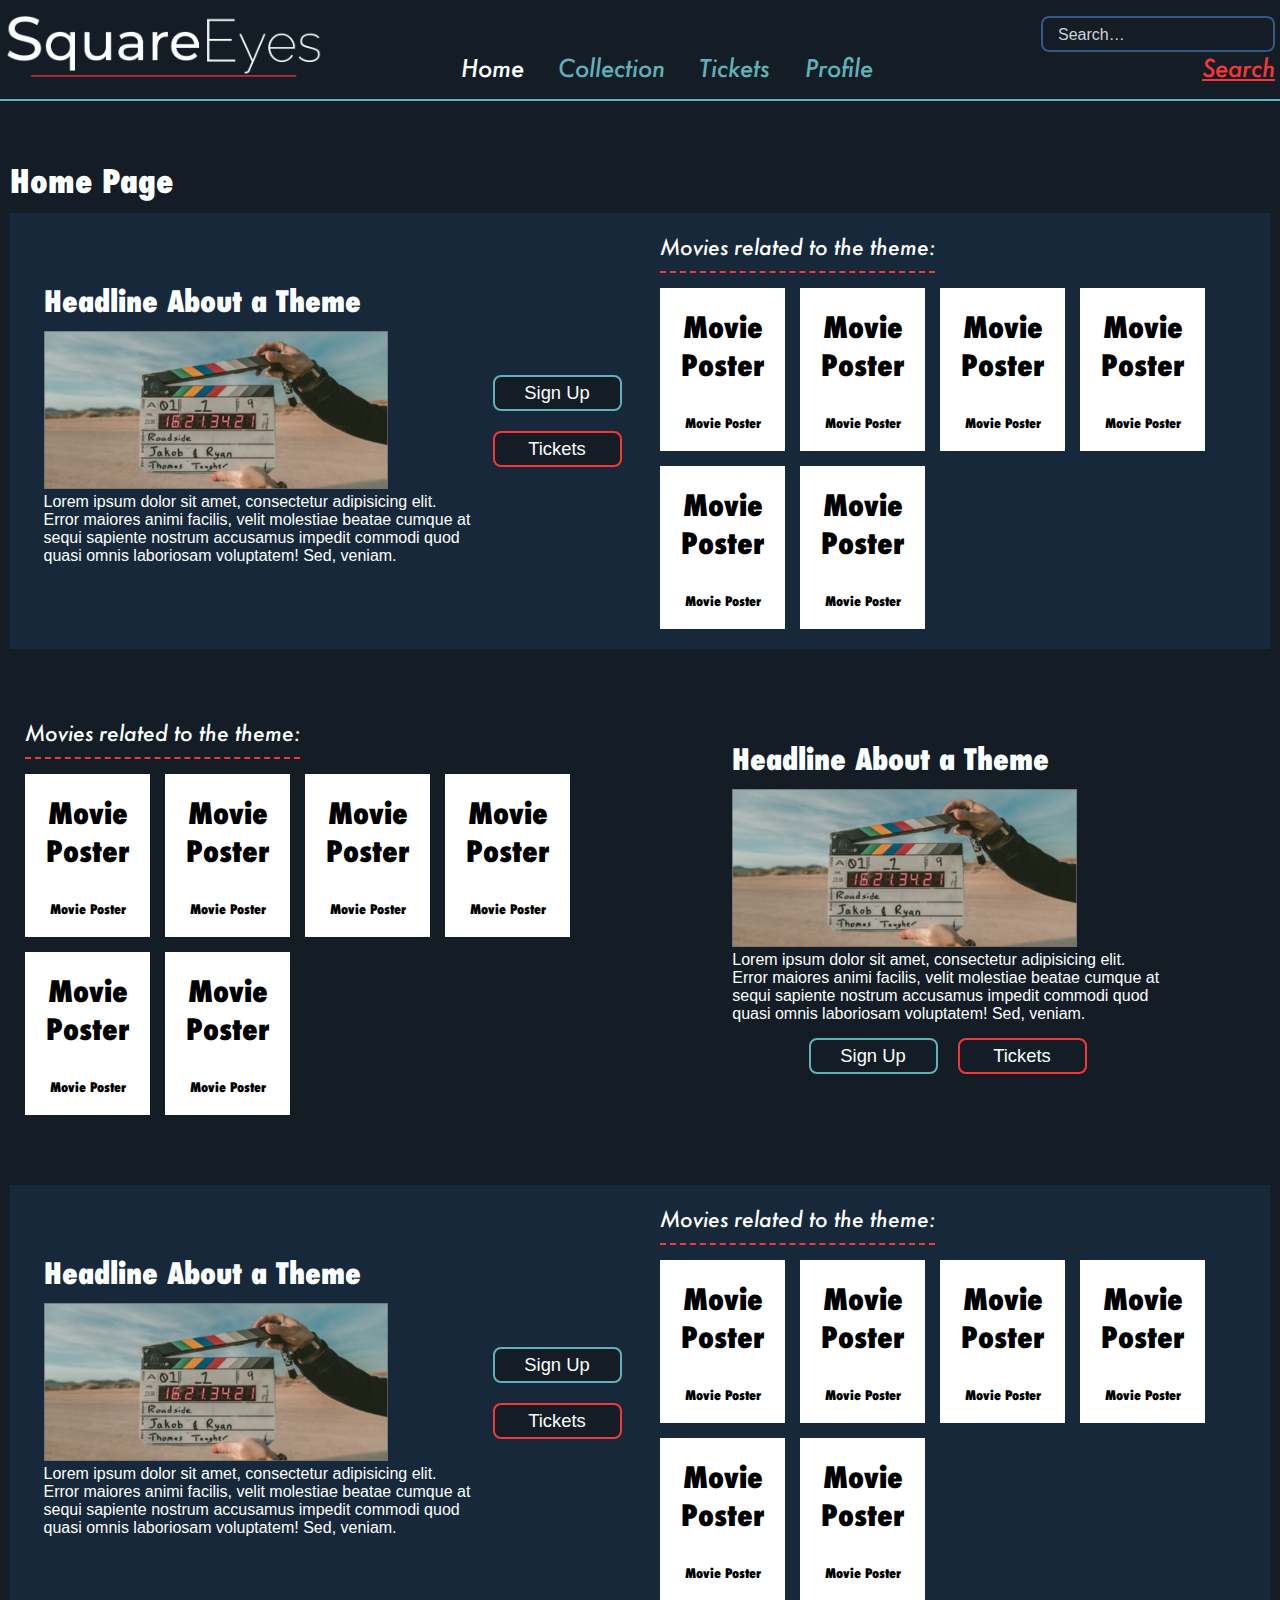
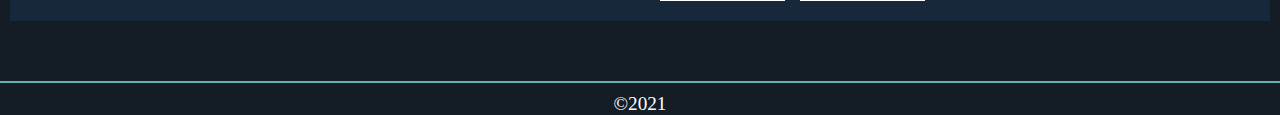
==== index.html @ 47313082 "fixed film page poster scale" ====
<!DOCTYPE html>
<html lang="en">
    <head>
        <meta charset="UTF-8">
        <meta http-equiv="X-UA-Compatible" content="IE=edge">
        <meta name="description" content="Some different text than the front page description" />
        <meta name="keywords" content="Independent film, Streaming, Pay-Per-View, DIY, cinephiles, film enthusiast, " />
        <meta name="author" content="Pål N. Bakken" />
        <meta name="viewport" content="width=device-width, initial-scale=1.0">
        <link rel="stylesheet" href="./styles/new-styles.css" type="text/css" />
        <title>Square Eyes | Main Page</title>

        <script src="./js/script.js" defer></script>

        <!-- Hotjar Tracking Code for https://brave-einstein-119948.netlify.app/index.html -->
        <script>
            (function(h,o,t,j,a,r){
                h.hj=h.hj||function(){(h.hj.q=h.hj.q||[]).push(arguments)};
                h._hjSettings={hjid:2608857,hjsv:6};
                a=o.getElementsByTagName('head')[0];
                r=o.createElement('script');r.async=1;
                r.src=t+h._hjSettings.hjid+j+h._hjSettings.hjsv;
                a.appendChild(r);
            })(window,document,'https://static.hotjar.com/c/hotjar-','.js?sv=');
        </script>
    </head>
<body>
   <header>
        <nav class="nav-main">
            <span id="logo-nav"><a href="./index.html"><img src="./images/logo-nav.png" alt="Square Eyes smaller logo" /></a></span>
            <ul>
                <li><a href="./index.html" class="active">Home</a></li>
                <li><a href="./collection.html">Collection</a></li>
                <li><a href="./purchase.html">Tickets</a></li>
                <li><a href="./account.html">Profile</a></li>
            </ul>
            <div class="search-div">
                <input type="text" name="search" class="cta search input" id="search-field" placeholder="Search…" />
                <a href="./collection.html" id="search-button">Search</a>
            </div>
        </nav>
   </header>
   
   <main id="mainpage-main">
       <h1>Home Page</h1>
       <div class="mainpage-content">
            <section class="featured-content-section">
                <div class="feature-presentation">
                        <div class="present-text">
                            <h2>Headline About a Theme</h2>
                            <img src="./images/content-image.jpg" alt="Hand holding clapperboard" class="content-section-image" />
                            <p>Lorem ipsum dolor sit amet, consectetur adipisicing elit. Error maiores animi facilis, velit molestiae beatae cumque at sequi sapiente nostrum accusamus impedit commodi quod quasi omnis laboriosam voluptatem! Sed, veniam.</p>
                        </div>
                        <div class="calls">
                            <a href="./register.html" class="cta">Sign Up</a>
                            <a href="./purchase.html" class="cta purchase">Tickets</a>
                        </div>
                </div>
                
                <div class="poster-scroller">
                        <span class="scroller-title">Movies related to the theme:</span>
                        <section>
                            <a href="./film-page.html" class="movie-poster">Movie Poster</a>
                            <a href="./film-page.html" class="movie-poster">Movie Poster</a>
                            <a href="./film-page.html" class="movie-poster">Movie Poster</a>
                            <a href="./film-page.html" class="movie-poster">Movie Poster</a>
                            <a href="./film-page.html" class="movie-poster">Movie Poster</a>
                            <a href="./film-page.html" class="movie-poster">Movie Poster</a>
                        </section>
                    </div>
            </section>
            <section class="featured-content-section">
                <div class="feature-presentation">
                    <div class="present-text">
                        <h2>Headline About a Theme</h2>
                        <img src="./images/content-image.jpg" alt="Hand holding clapperboard. Desert locale" class="content-section-image" />
                        <p>Lorem ipsum dolor sit amet, consectetur adipisicing elit. Error maiores animi facilis, velit molestiae beatae cumque at sequi sapiente nostrum accusamus impedit commodi quod quasi omnis laboriosam voluptatem! Sed, veniam.</p>
                    </div>
                    <div class="calls">
                    <a href="./register.html" class="cta">Sign Up</a>
                    <a href="./purchase.html" class="cta purchase">Tickets</a>
                    </div>
                </div>
                
                <div class="poster-scroller">
                    <span class="scroller-title">Movies related to the theme:</span>
                    <section>
                        <a href="./film-page.html" class="movie-poster">Movie Poster</a>
                        <a href="./film-page.html" class="movie-poster">Movie Poster</a>
                        <a href="./film-page.html" class="movie-poster">Movie Poster</a>
                        <a href="./film-page.html" class="movie-poster">Movie Poster</a>
                        <a href="./film-page.html" class="movie-poster">Movie Poster</a>
                        <a href="./film-page.html" class="movie-poster">Movie Poster</a>
                    </section>
                </div>
            </section>
            <section class="featured-content-section">
                <div class="feature-presentation">
                    <div class="present-text">
                        <h2>Headline About a Theme</h2>
                        <img src="./images/content-image.jpg" alt="Hand holding clapperboard. Desert locale" class="content-section-image">
                        <p>Lorem ipsum dolor sit amet, consectetur adipisicing elit. Error maiores animi facilis, velit molestiae beatae cumque at sequi sapiente nostrum accusamus impedit commodi quod quasi omnis laboriosam voluptatem! Sed, veniam.</p>
                    </div>
                    <div class="calls">
                    <a href="./register.html" class="cta">Sign Up</a>
                    <a href="./purchase.html" class="cta purchase">Tickets</a>
                    </div>
                </div>
                
                <div class="poster-scroller">
                    <span class="scroller-title">Movies related to the theme:</span>
                    <section>
                        <a href="./film-page.html" class="movie-poster">Movie Poster</a>
                        <a href="./film-page.html" class="movie-poster">Movie Poster</a>
                        <a href="./film-page.html" class="movie-poster">Movie Poster</a>
                        <a href="./film-page.html" class="movie-poster">Movie Poster</a>
                        <a href="./film-page.html" class="movie-poster">Movie Poster</a>
                        <a href="./film-page.html" class="movie-poster">Movie Poster</a>
                    </section>
                </div>
            </section>
</div>

   </main>
   <footer>
       <span>&copy2021</span>
   </footer>
</body>
</html>
---- styles/new-styles.css ----
@import url("./styles.css");

.search-div {
    display:flex;
    flex-flow: column;
    align-items: flex-end;
}

.collection-page-links {
    display: flex;
    grid-gap: 5px;

}

.collection-page-links>a {
    text-decoration: none;
    color: var(--color-font-main);
}
.collection-page-links>a:hover {
    text-decoration: underline;
    color: var(--color-links);
}
a.active-collection-page {
    color: var(--color-links);
}

.result-table {
    display: flex;
    flex-flow: row wrap;
    grid-gap: 30px;
    align-items: baseline;
    justify-self: center;
    justify-content: space-evenly;
    max-width: 100%;
  }

.collection-item {
    max-width: 80%;
}

.collection-item>a>div {
    max-width: 100%;
}

img.collection-poster {
    max-width: 100%;
    overflow: hidden;
}

@media (min-width: 728px) {
    .collection-item {
        max-width: 30%;
    }
}

@media (min-width: 1440px) {
    .collection-item {
        max-width: 20%;
    }
}

.disabled {
    text-decoration: line-through;
    visibility:hidden;
}

#film-poster {
    max-width: 80%;
}
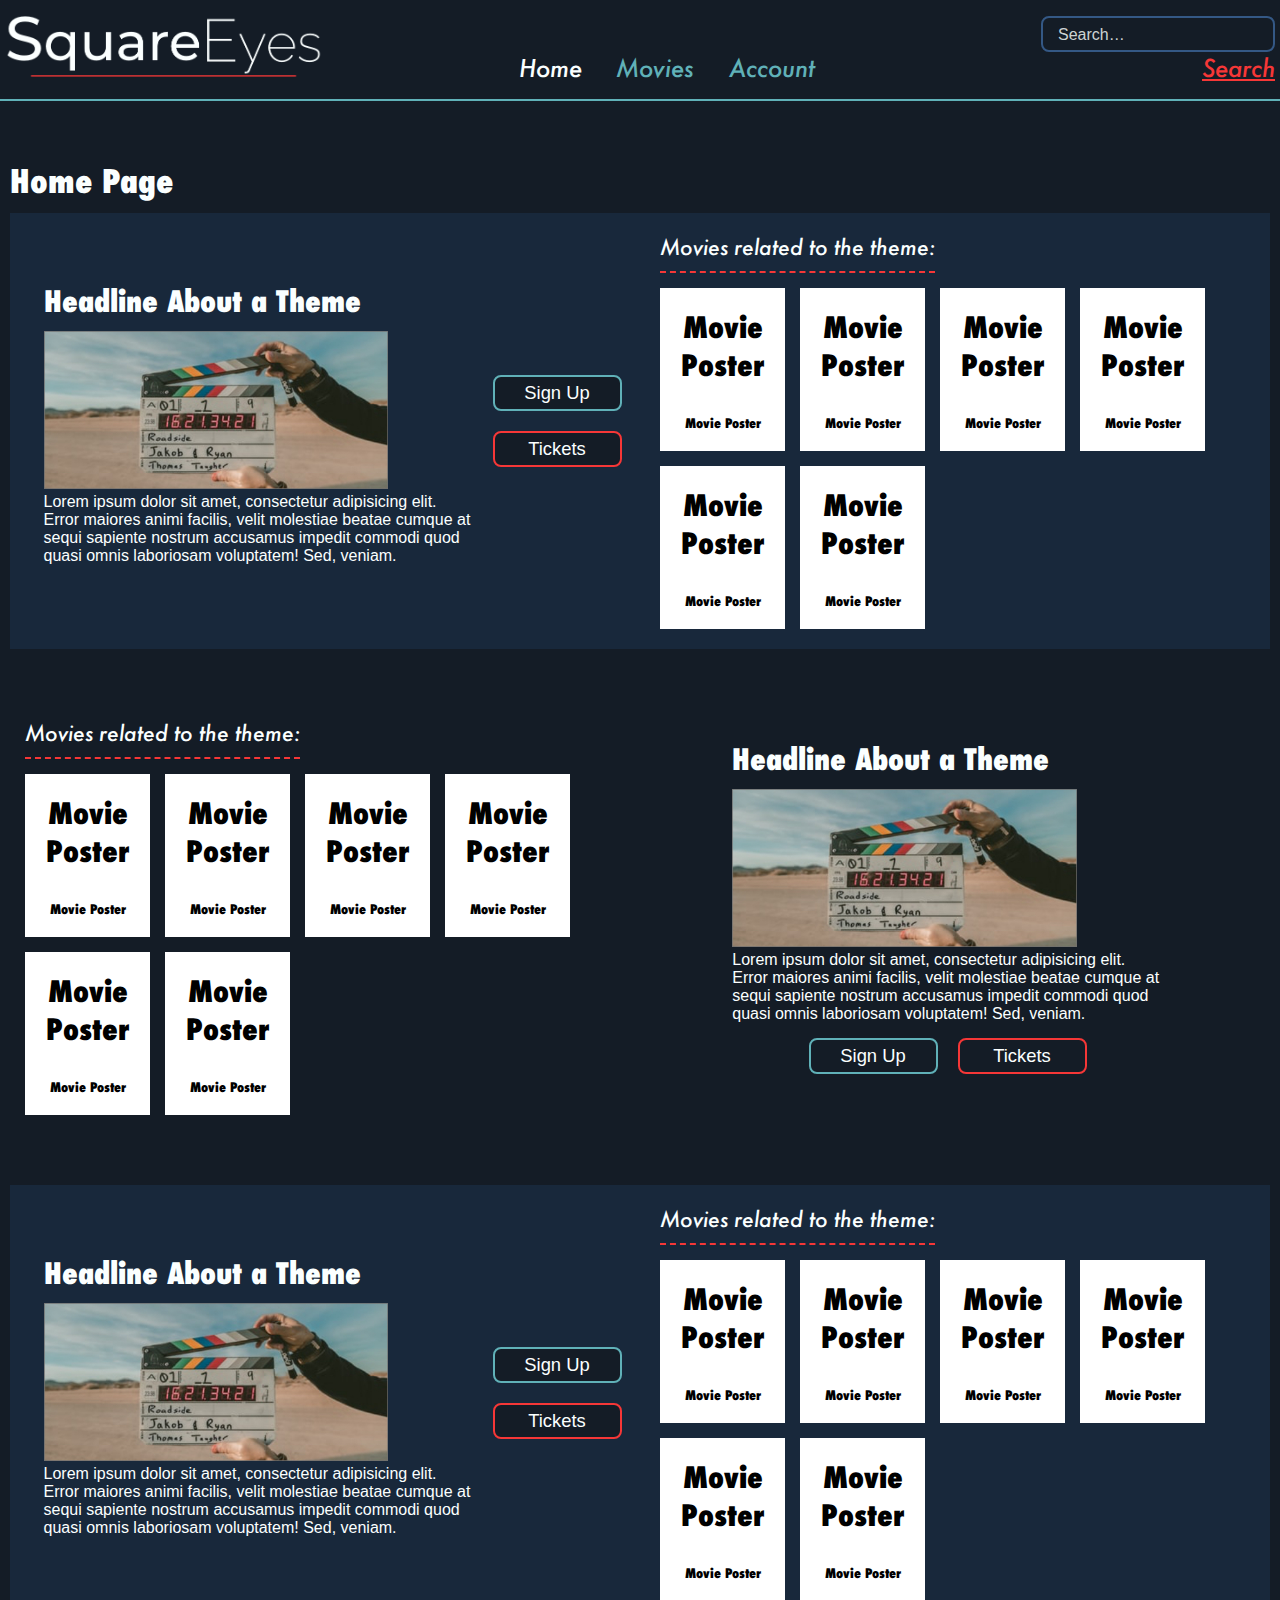
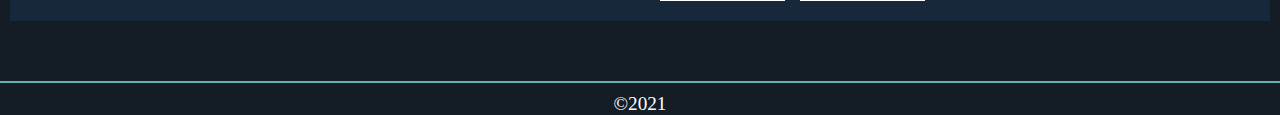
==== commit f4036952: "changes to nav bar. removed link to ticket page. added item rating to collection page" ====
--- a/index.html
+++ b/index.html
@@ -30,9 +30,9 @@
             <span id="logo-nav"><a href="./index.html"><img src="./images/logo-nav.png" alt="Square Eyes smaller logo" /></a></span>
             <ul>
                 <li><a href="./index.html" class="active">Home</a></li>
-                <li><a href="./collection.html">Collection</a></li>
-                <li><a href="./purchase.html">Tickets</a></li>
-                <li><a href="./account.html">Profile</a></li>
+                <li><a href="./collection.html">Movies</a></li>
+                <!--<li><a href="./purchase.html">Tickets</a></li>-->
+                <li><a href="./account.html">Account</a></li>
             </ul>
             <div class="search-div">
                 <input type="text" name="search" class="cta search input" id="search-field" placeholder="Search…" />
--- a/styles/new-styles.css
+++ b/styles/new-styles.css
@@ -8,13 +8,14 @@
 
 .collection-page-links {
     display: flex;
-    grid-gap: 5px;
-
+    grid-gap: 7px;
 }
 
 .collection-page-links>a {
     text-decoration: none;
     color: var(--color-font-main);
+    font-size: 1.2rem;
+    font-family: futura;
 }
 .collection-page-links>a:hover {
     text-decoration: underline;
@@ -38,13 +39,10 @@
     max-width: 80%;
 }
 
-.collection-item>a>div {
-    max-width: 100%;
-}
-
-img.collection-poster {
-    max-width: 100%;
-    overflow: hidden;
+@media (min-width: 425px) {
+    .collection-item {
+        max-width: 45%;
+    }
 }
 
 @media (min-width: 728px) {
@@ -59,6 +57,20 @@
     }
 }
 
+.collection-item>a>div {
+    max-width: 100%;
+}
+
+img.collection-poster {
+    max-width: 100%;
+    overflow: hidden;
+}
+
+.collection-item-details {
+    display: flex;
+    background: green;
+}
+
 .disabled {
     text-decoration: line-through;
     visibility:hidden;
@@ -66,4 +78,8 @@
 
 #film-poster {
     max-width: 80%;
+}
+
+.purchase-poster>img {
+    max-width: 80%;
 }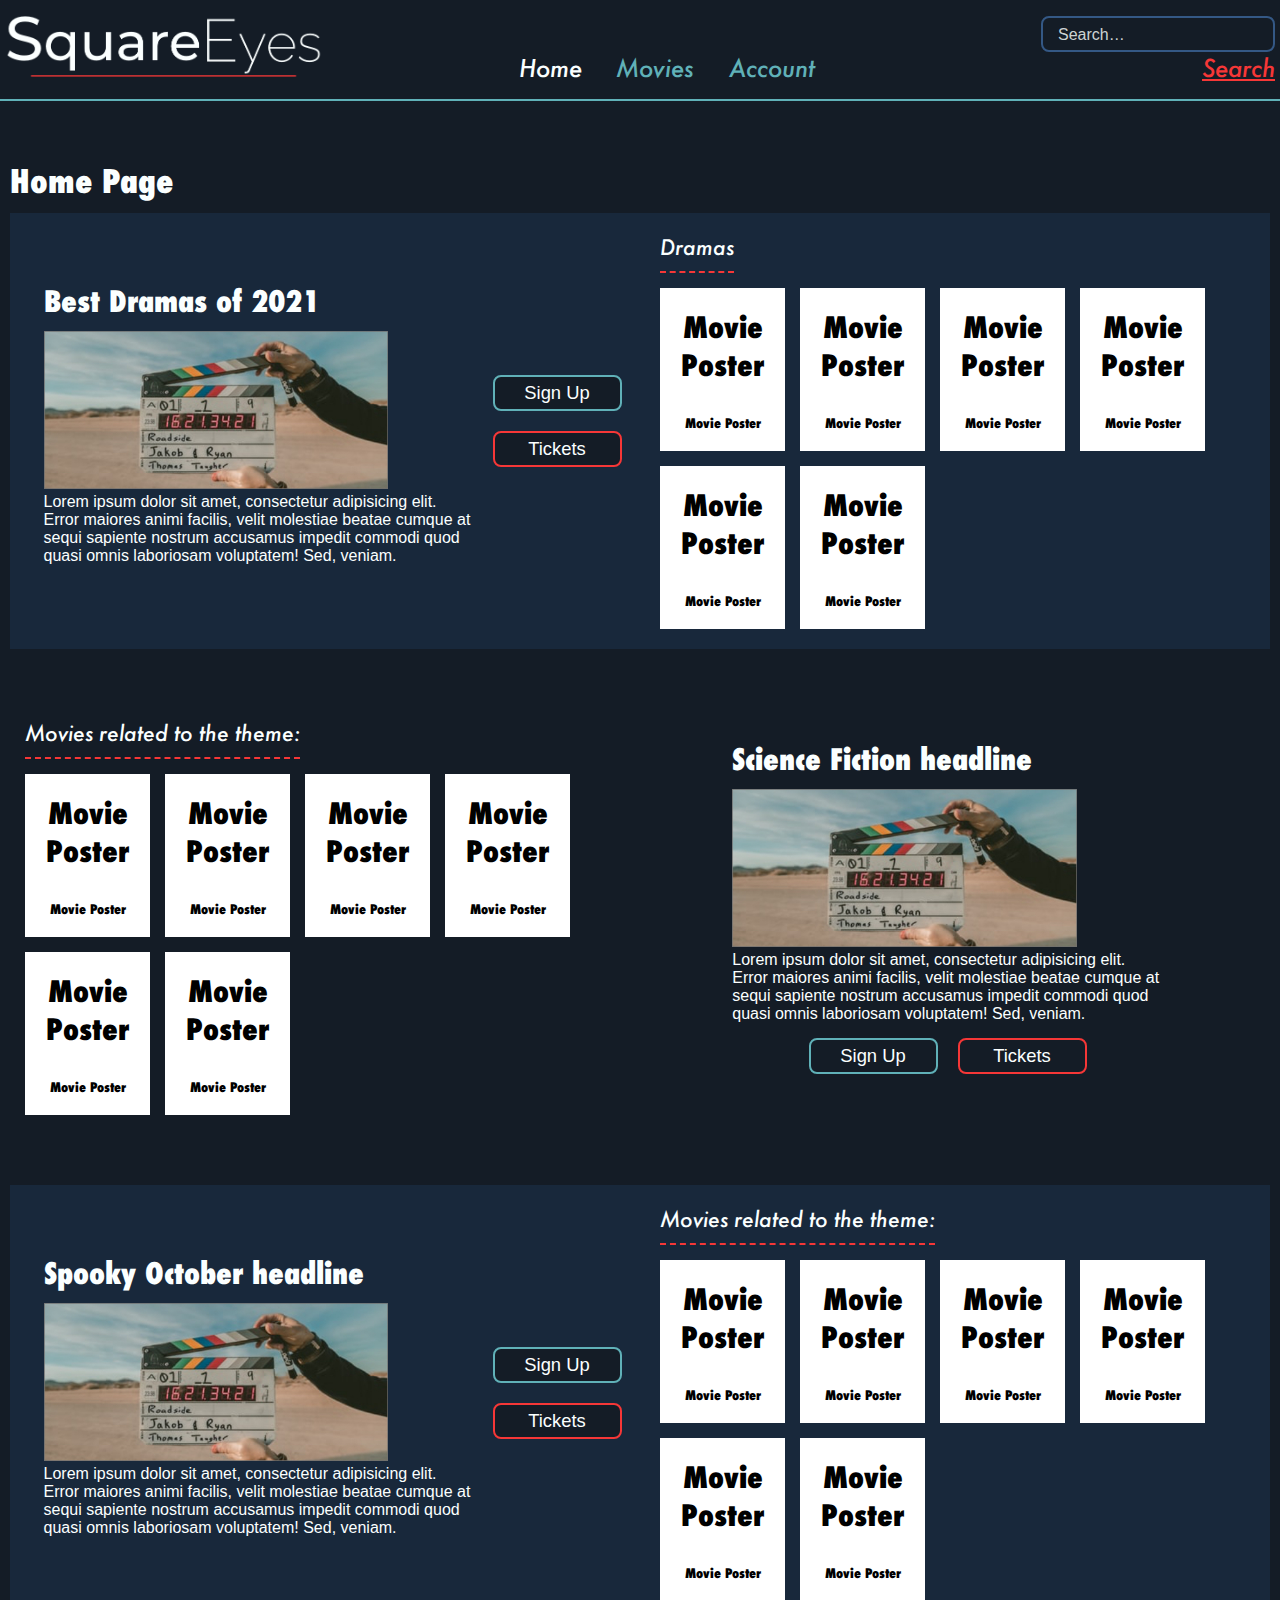
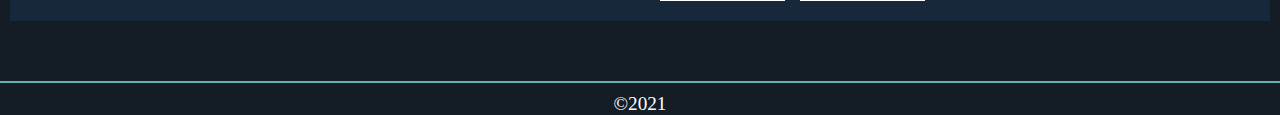
==== commit 76e27683: "added basic display of movies to index.html" ====
--- a/index.html
+++ b/index.html
@@ -11,6 +11,7 @@
         <title>Square Eyes | Main Page</title>
 
         <script src="./js/script.js" defer></script>
+        <script src="./js/fetch-list.js" defer></script>
 
         <!-- Hotjar Tracking Code for https://brave-einstein-119948.netlify.app/index.html -->
         <script>
@@ -23,6 +24,7 @@
                 a.appendChild(r);
             })(window,document,'https://static.hotjar.com/c/hotjar-','.js?sv=');
         </script>
+        <meta http-equiv="Content-Security-Policy" content="upgrade-insecure-requests"> <!-- I need this to work around https problems on the live site-->
     </head>
 <body>
    <header>
@@ -47,7 +49,7 @@
             <section class="featured-content-section">
                 <div class="feature-presentation">
                         <div class="present-text">
-                            <h2>Headline About a Theme</h2>
+                            <h2>Best Dramas of 2021</h2>
                             <img src="./images/content-image.jpg" alt="Hand holding clapperboard" class="content-section-image" />
                             <p>Lorem ipsum dolor sit amet, consectetur adipisicing elit. Error maiores animi facilis, velit molestiae beatae cumque at sequi sapiente nostrum accusamus impedit commodi quod quasi omnis laboriosam voluptatem! Sed, veniam.</p>
                         </div>
@@ -58,8 +60,8 @@
                 </div>
                 
                 <div class="poster-scroller">
-                        <span class="scroller-title">Movies related to the theme:</span>
-                        <section>
+                        <span class="scroller-title">Dramas</span>
+                        <section id="scroller-items-1">
                             <a href="./film-page.html" class="movie-poster">Movie Poster</a>
                             <a href="./film-page.html" class="movie-poster">Movie Poster</a>
                             <a href="./film-page.html" class="movie-poster">Movie Poster</a>
@@ -72,7 +74,7 @@
             <section class="featured-content-section">
                 <div class="feature-presentation">
                     <div class="present-text">
-                        <h2>Headline About a Theme</h2>
+                        <h2>Science Fiction headline</h2>
                         <img src="./images/content-image.jpg" alt="Hand holding clapperboard. Desert locale" class="content-section-image" />
                         <p>Lorem ipsum dolor sit amet, consectetur adipisicing elit. Error maiores animi facilis, velit molestiae beatae cumque at sequi sapiente nostrum accusamus impedit commodi quod quasi omnis laboriosam voluptatem! Sed, veniam.</p>
                     </div>
@@ -84,7 +86,7 @@
                 
                 <div class="poster-scroller">
                     <span class="scroller-title">Movies related to the theme:</span>
-                    <section>
+                    <section id="scroller-items-2">
                         <a href="./film-page.html" class="movie-poster">Movie Poster</a>
                         <a href="./film-page.html" class="movie-poster">Movie Poster</a>
                         <a href="./film-page.html" class="movie-poster">Movie Poster</a>
@@ -97,7 +99,7 @@
             <section class="featured-content-section">
                 <div class="feature-presentation">
                     <div class="present-text">
-                        <h2>Headline About a Theme</h2>
+                        <h2>Spooky October headline</h2>
                         <img src="./images/content-image.jpg" alt="Hand holding clapperboard. Desert locale" class="content-section-image">
                         <p>Lorem ipsum dolor sit amet, consectetur adipisicing elit. Error maiores animi facilis, velit molestiae beatae cumque at sequi sapiente nostrum accusamus impedit commodi quod quasi omnis laboriosam voluptatem! Sed, veniam.</p>
                     </div>
@@ -109,7 +111,7 @@
                 
                 <div class="poster-scroller">
                     <span class="scroller-title">Movies related to the theme:</span>
-                    <section>
+                    <section id="scroller-items-3">
                         <a href="./film-page.html" class="movie-poster">Movie Poster</a>
                         <a href="./film-page.html" class="movie-poster">Movie Poster</a>
                         <a href="./film-page.html" class="movie-poster">Movie Poster</a>
--- a/styles/new-styles.css
+++ b/styles/new-styles.css
@@ -82,4 +82,12 @@
 
 .purchase-poster>img {
     max-width: 80%;
+}
+
+.index-list-item {
+    max-width: 25%;
+}
+
+.index-list-item img {
+    max-width: 100%;
 }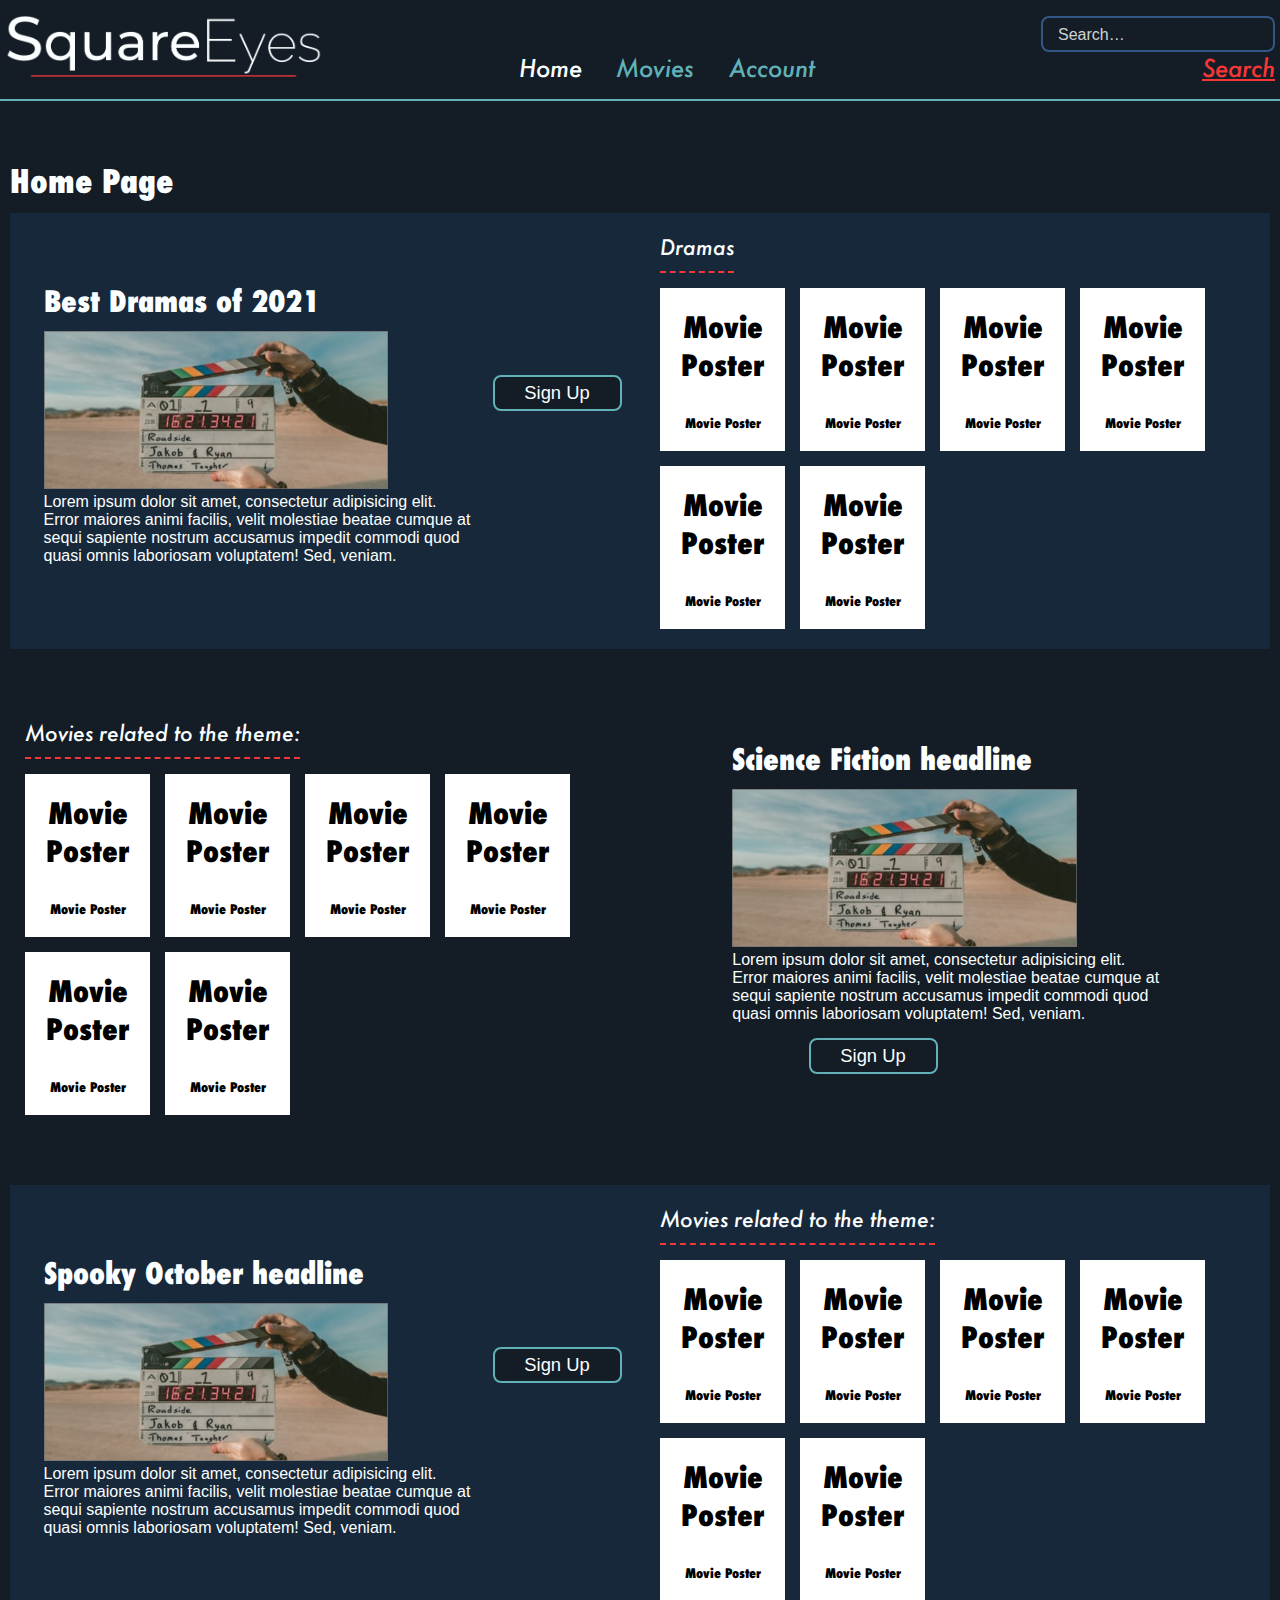
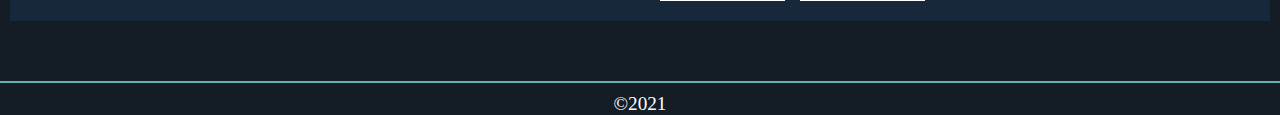
==== commit f5081a31: "hidden ticket links from main page, purchase page can now only be accessed from film page, with quer" ====
--- a/index.html
+++ b/index.html
@@ -55,7 +55,7 @@
                         </div>
                         <div class="calls">
                             <a href="./register.html" class="cta">Sign Up</a>
-                            <a href="./purchase.html" class="cta purchase">Tickets</a>
+                            <a href="./purchase.html" class="cta purchase disabled">Tickets</a>
                         </div>
                 </div>
                 
@@ -80,7 +80,7 @@
                     </div>
                     <div class="calls">
                     <a href="./register.html" class="cta">Sign Up</a>
-                    <a href="./purchase.html" class="cta purchase">Tickets</a>
+                    <a href="./purchase.html" class="cta purchase disabled">Tickets</a>
                     </div>
                 </div>
                 
@@ -105,7 +105,7 @@
                     </div>
                     <div class="calls">
                     <a href="./register.html" class="cta">Sign Up</a>
-                    <a href="./purchase.html" class="cta purchase">Tickets</a>
+                    <a href="./purchase.html" class="cta purchase disabled">Tickets</a>
                     </div>
                 </div>
                 
--- a/styles/new-styles.css
+++ b/styles/new-styles.css
@@ -88,6 +88,16 @@
     max-width: 25%;
 }
 
+@media (min-width: 1024px) {
+    .index-list-item {
+        max-width: 30%;
+    }
+}
+
 .index-list-item img {
     max-width: 100%;
-}+}
+
+.invalid {
+    border-color: var(--color-links);
+  }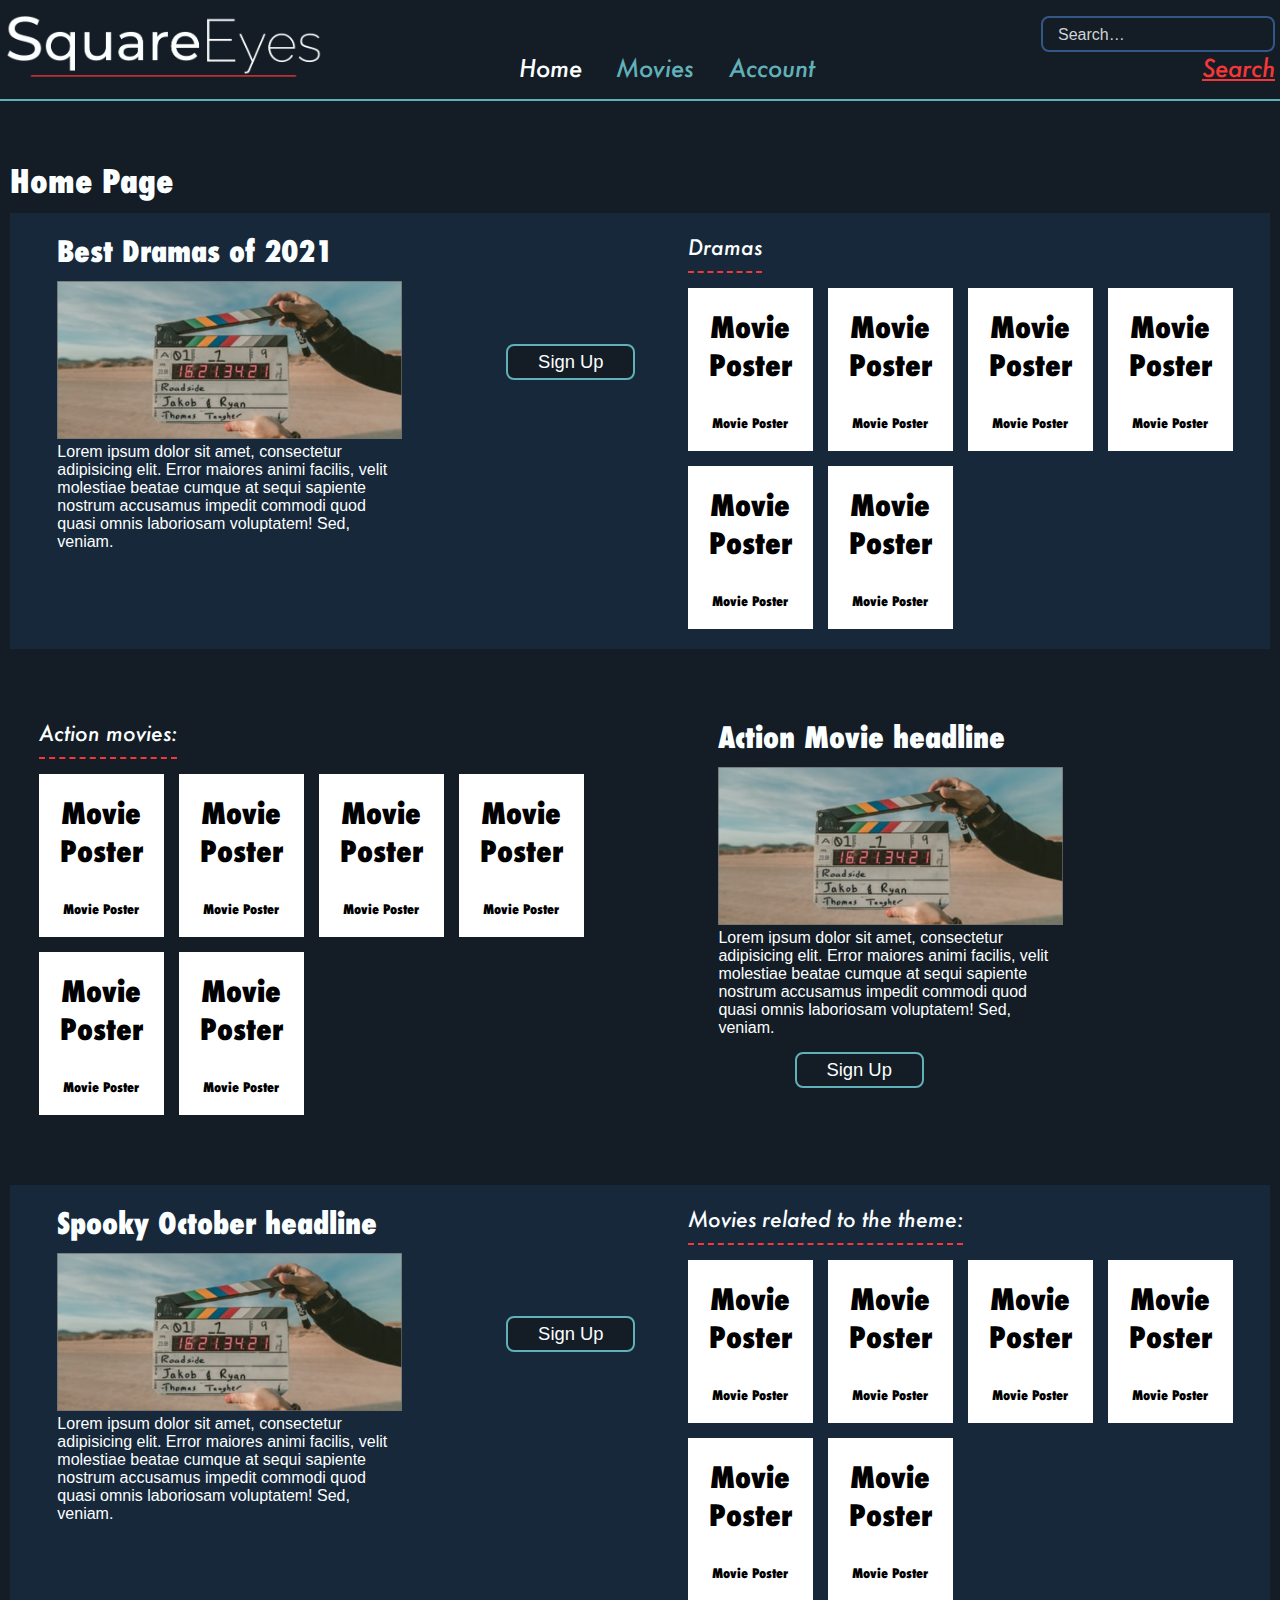
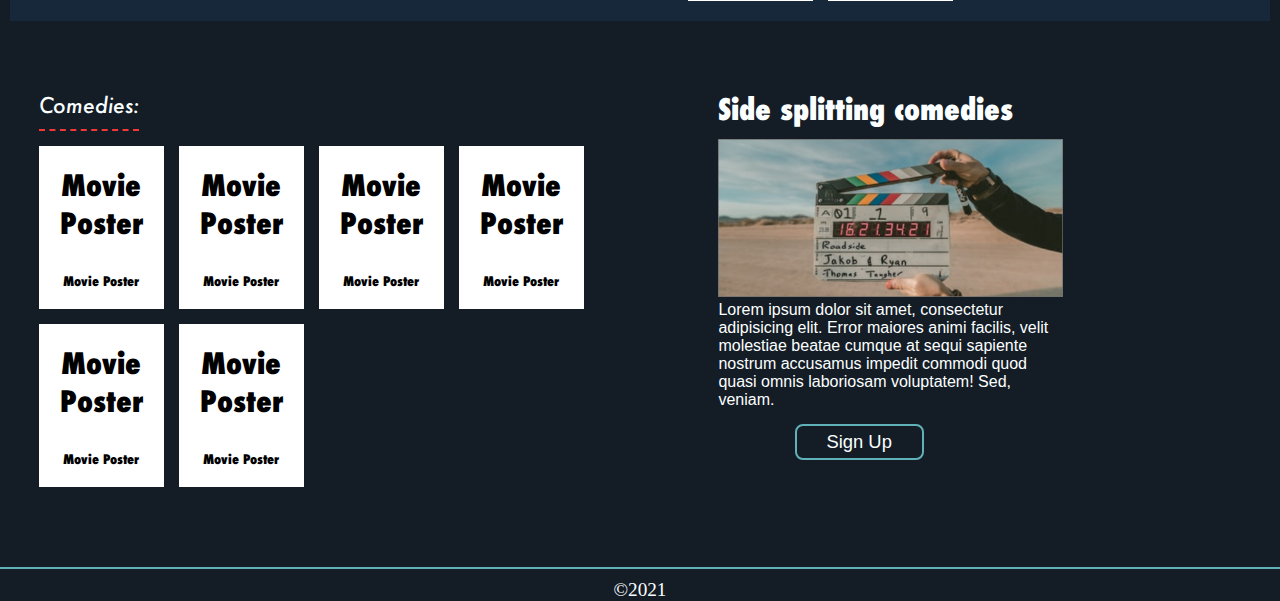
==== commit c17551cc: "replaced item rating with item price on collection page" ====
--- a/index.html
+++ b/index.html
@@ -74,7 +74,7 @@
             <section class="featured-content-section">
                 <div class="feature-presentation">
                     <div class="present-text">
-                        <h2>Science Fiction headline</h2>
+                        <h2>Action Movie headline</h2>
                         <img src="./images/content-image.jpg" alt="Hand holding clapperboard. Desert locale" class="content-section-image" />
                         <p>Lorem ipsum dolor sit amet, consectetur adipisicing elit. Error maiores animi facilis, velit molestiae beatae cumque at sequi sapiente nostrum accusamus impedit commodi quod quasi omnis laboriosam voluptatem! Sed, veniam.</p>
                     </div>
@@ -85,7 +85,7 @@
                 </div>
                 
                 <div class="poster-scroller">
-                    <span class="scroller-title">Movies related to the theme:</span>
+                    <span class="scroller-title">Action movies:</span>
                     <section id="scroller-items-2">
                         <a href="./film-page.html" class="movie-poster">Movie Poster</a>
                         <a href="./film-page.html" class="movie-poster">Movie Poster</a>
@@ -121,6 +121,31 @@
                     </section>
                 </div>
             </section>
+            <section class="featured-content-section">
+                <div class="feature-presentation">
+                    <div class="present-text">
+                        <h2>Side splitting comedies</h2>
+                        <img src="./images/content-image.jpg" alt="Hand holding clapperboard. Desert locale" class="content-section-image">
+                        <p>Lorem ipsum dolor sit amet, consectetur adipisicing elit. Error maiores animi facilis, velit molestiae beatae cumque at sequi sapiente nostrum accusamus impedit commodi quod quasi omnis laboriosam voluptatem! Sed, veniam.</p>
+                    </div>
+                    <div class="calls">
+                    <a href="./register.html" class="cta">Sign Up</a>
+                    <a href="./purchase.html" class="cta purchase disabled">Tickets</a>
+                    </div>
+                </div>
+                
+                <div class="poster-scroller">
+                    <span class="scroller-title">Comedies:</span>
+                    <section id="scroller-items-4">
+                        <a href="./film-page.html" class="movie-poster">Movie Poster</a>
+                        <a href="./film-page.html" class="movie-poster">Movie Poster</a>
+                        <a href="./film-page.html" class="movie-poster">Movie Poster</a>
+                        <a href="./film-page.html" class="movie-poster">Movie Poster</a>
+                        <a href="./film-page.html" class="movie-poster">Movie Poster</a>
+                        <a href="./film-page.html" class="movie-poster">Movie Poster</a>
+                    </section>
+                </div>
+            </section>
 </div>
 
    </main>
--- a/styles/new-styles.css
+++ b/styles/new-styles.css
@@ -25,18 +25,23 @@
     color: var(--color-links);
 }
 
+
 .result-table {
     display: flex;
     flex-flow: row wrap;
     grid-gap: 30px;
     align-items: baseline;
-    justify-self: center;
-    justify-content: space-evenly;
+    justify-content: flex-start;
     max-width: 100%;
   }
 
 .collection-item {
     max-width: 80%;
+    height: 505px;
+    display: flex;
+    flex-direction: column;
+    grid-gap: 10px;
+    justify-content: space-around;
 }
 
 @media (min-width: 425px) {
@@ -54,6 +59,12 @@
 @media (min-width: 1440px) {
     .collection-item {
         max-width: 20%;
+    }
+}
+
+@media (min-width: 1920px) {
+    .collection-item {
+        max-width: 15%;
     }
 }
 
@@ -85,7 +96,7 @@
 }
 
 .index-list-item {
-    max-width: 25%;
+    max-width: 28%;
 }
 
 @media (min-width: 1024px) {
@@ -93,6 +104,12 @@
         max-width: 30%;
     }
 }
+@media (min-width: 1440px) {
+    .index-list-item {
+        max-width: 25%;
+    }
+}
+
 
 .index-list-item img {
     max-width: 100%;
@@ -100,4 +117,8 @@
 
 .invalid {
     border-color: var(--color-links);
-  }+  }
+
+.index-list-item>p {
+    max-width: 80%;
+}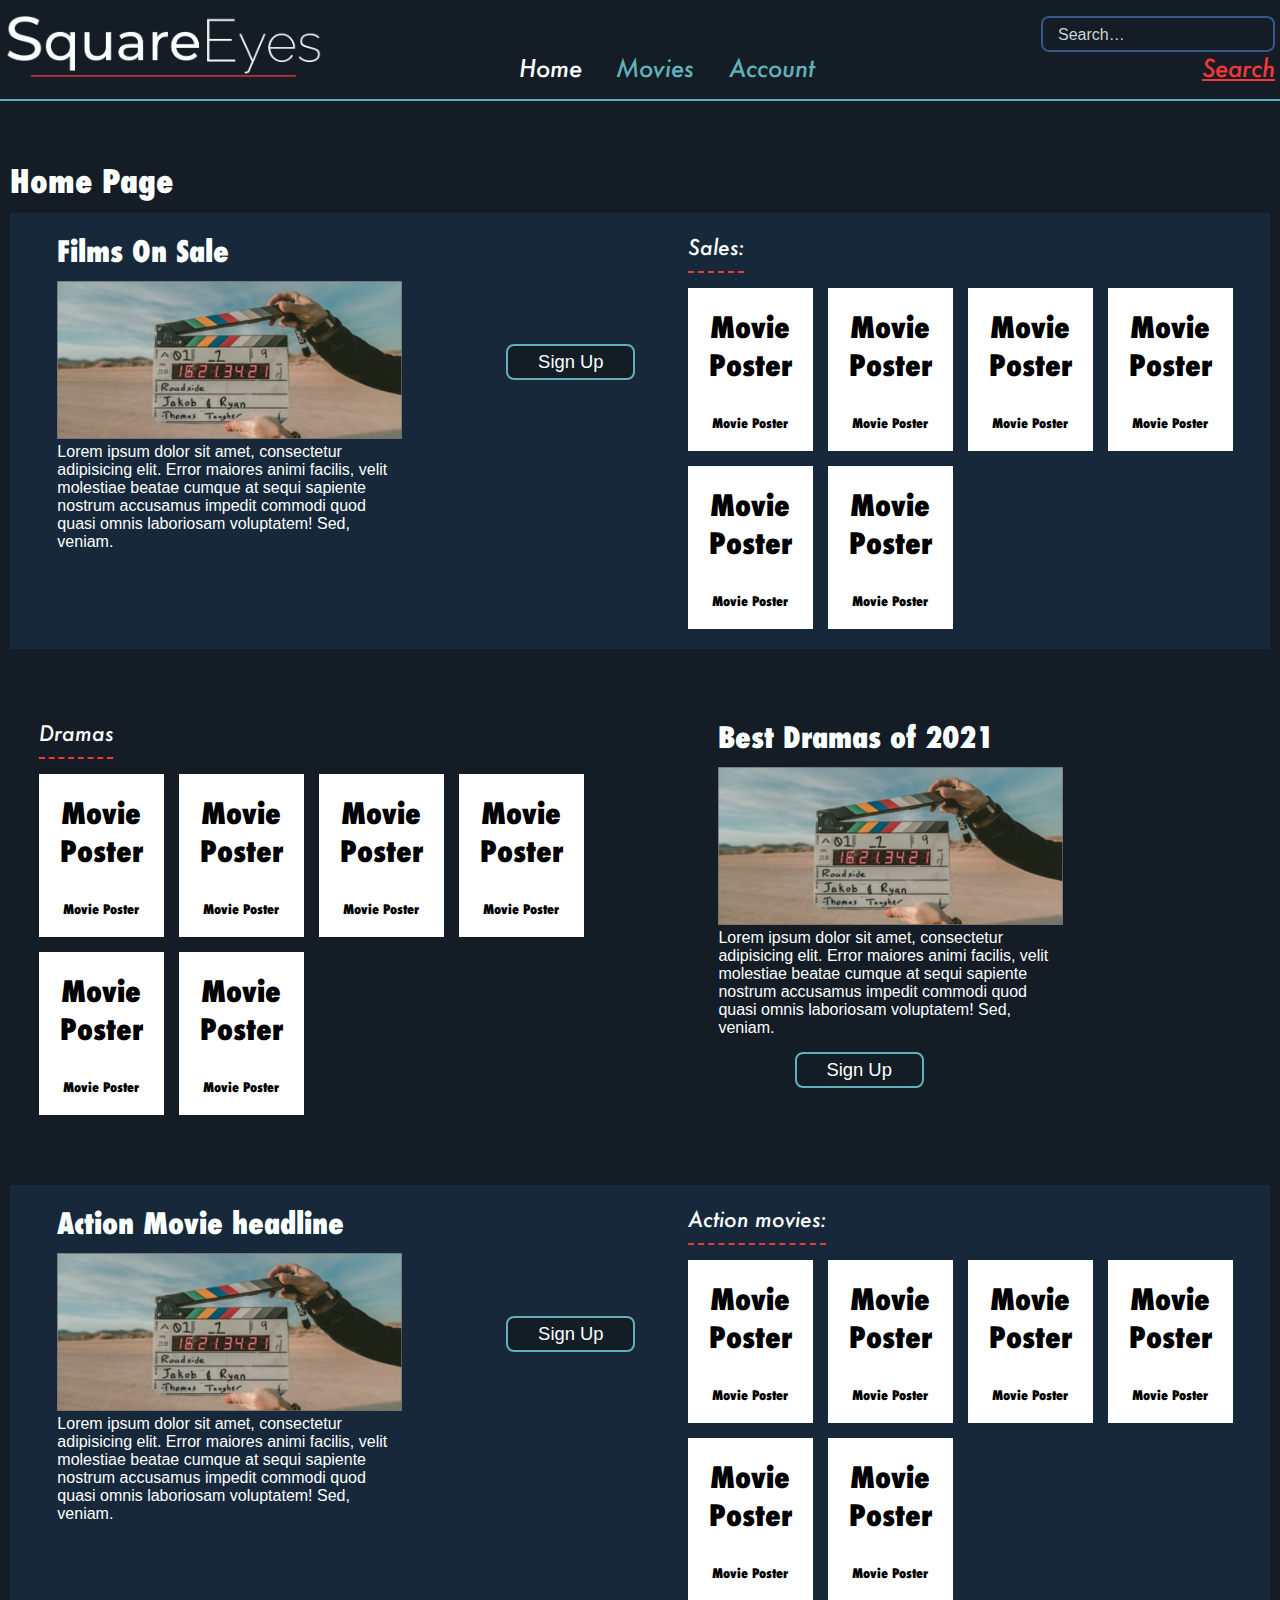
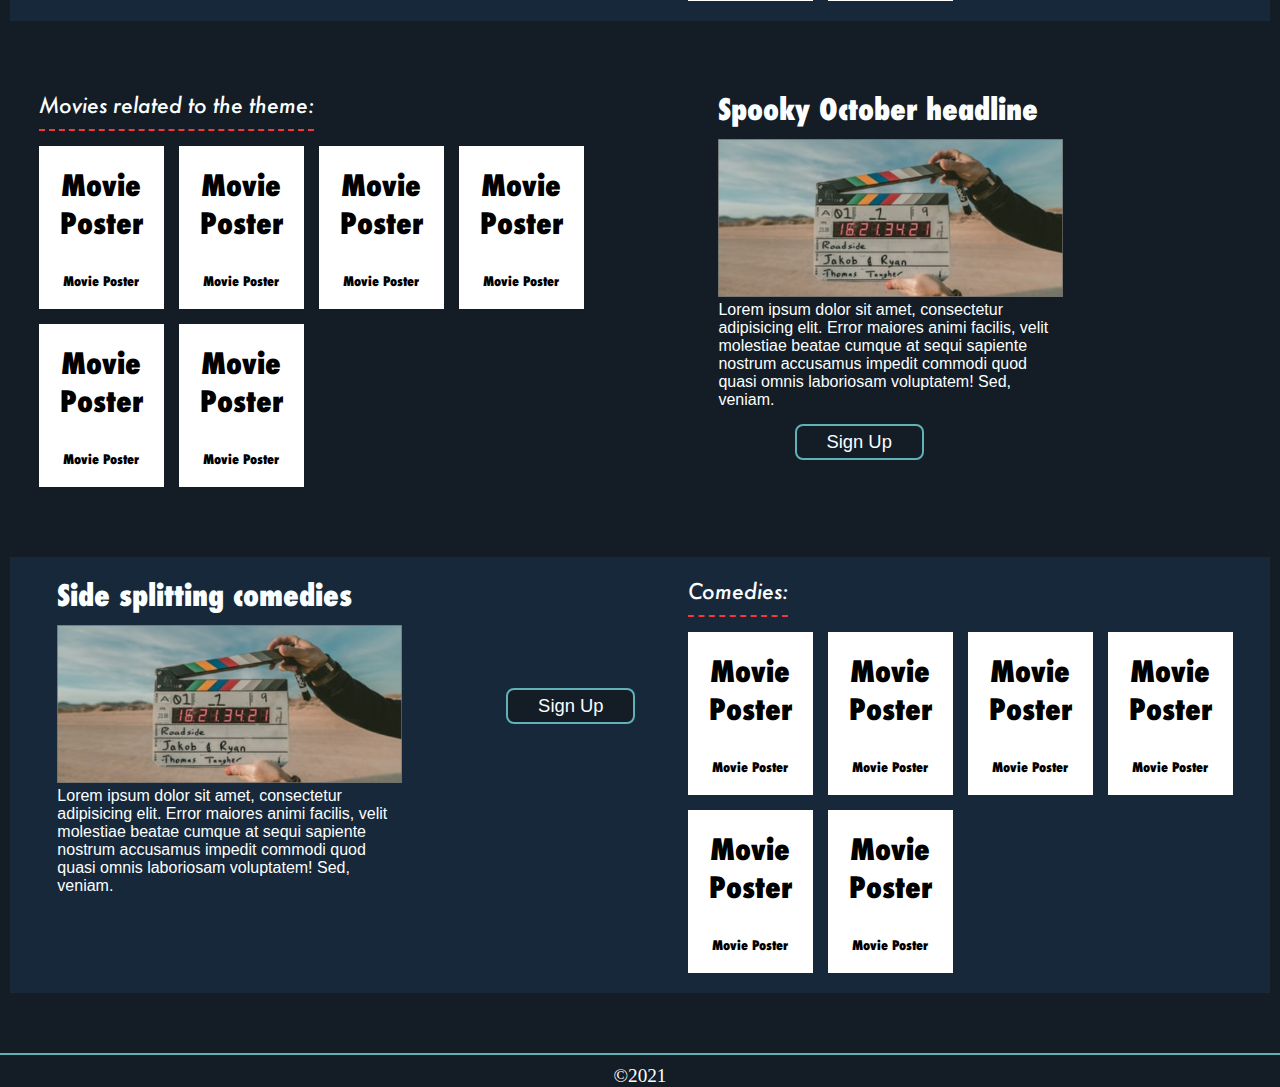
==== commit 4f8757a9: "added on_sale filter, on sale list to index.html" ====
--- a/index.html
+++ b/index.html
@@ -46,6 +46,31 @@
    <main id="mainpage-main">
        <h1>Home Page</h1>
        <div class="mainpage-content">
+        <section class="featured-content-section">
+            <div class="feature-presentation">
+                <div class="present-text">
+                    <h2>Films On Sale</h2>
+                    <img src="./images/content-image.jpg" alt="Hand holding clapperboard. Desert locale" class="content-section-image">
+                    <p>Lorem ipsum dolor sit amet, consectetur adipisicing elit. Error maiores animi facilis, velit molestiae beatae cumque at sequi sapiente nostrum accusamus impedit commodi quod quasi omnis laboriosam voluptatem! Sed, veniam.</p>
+                </div>
+                <div class="calls">
+                <a href="./register.html" class="cta">Sign Up</a>
+                <a href="./purchase.html" class="cta purchase disabled">Tickets</a>
+                </div>
+            </div>
+            
+            <div class="poster-scroller">
+                <span class="scroller-title">Sales:</span>
+                <section id="scroller-items-5">
+                    <a href="./film-page.html" class="movie-poster">Movie Poster</a>
+                    <a href="./film-page.html" class="movie-poster">Movie Poster</a>
+                    <a href="./film-page.html" class="movie-poster">Movie Poster</a>
+                    <a href="./film-page.html" class="movie-poster">Movie Poster</a>
+                    <a href="./film-page.html" class="movie-poster">Movie Poster</a>
+                    <a href="./film-page.html" class="movie-poster">Movie Poster</a>
+                </section>
+            </div>
+        </section>
             <section class="featured-content-section">
                 <div class="feature-presentation">
                         <div class="present-text">
--- a/styles/new-styles.css
+++ b/styles/new-styles.css
@@ -92,8 +92,10 @@
 }
 
 .purchase-poster>img {
-    max-width: 80%;
+    max-width: 100%;
 }
+
+
 
 .index-list-item {
     max-width: 28%;
@@ -120,5 +122,6 @@
   }
 
 .index-list-item>p {
-    max-width: 80%;
-}+    max-width: 90%;
+}
+
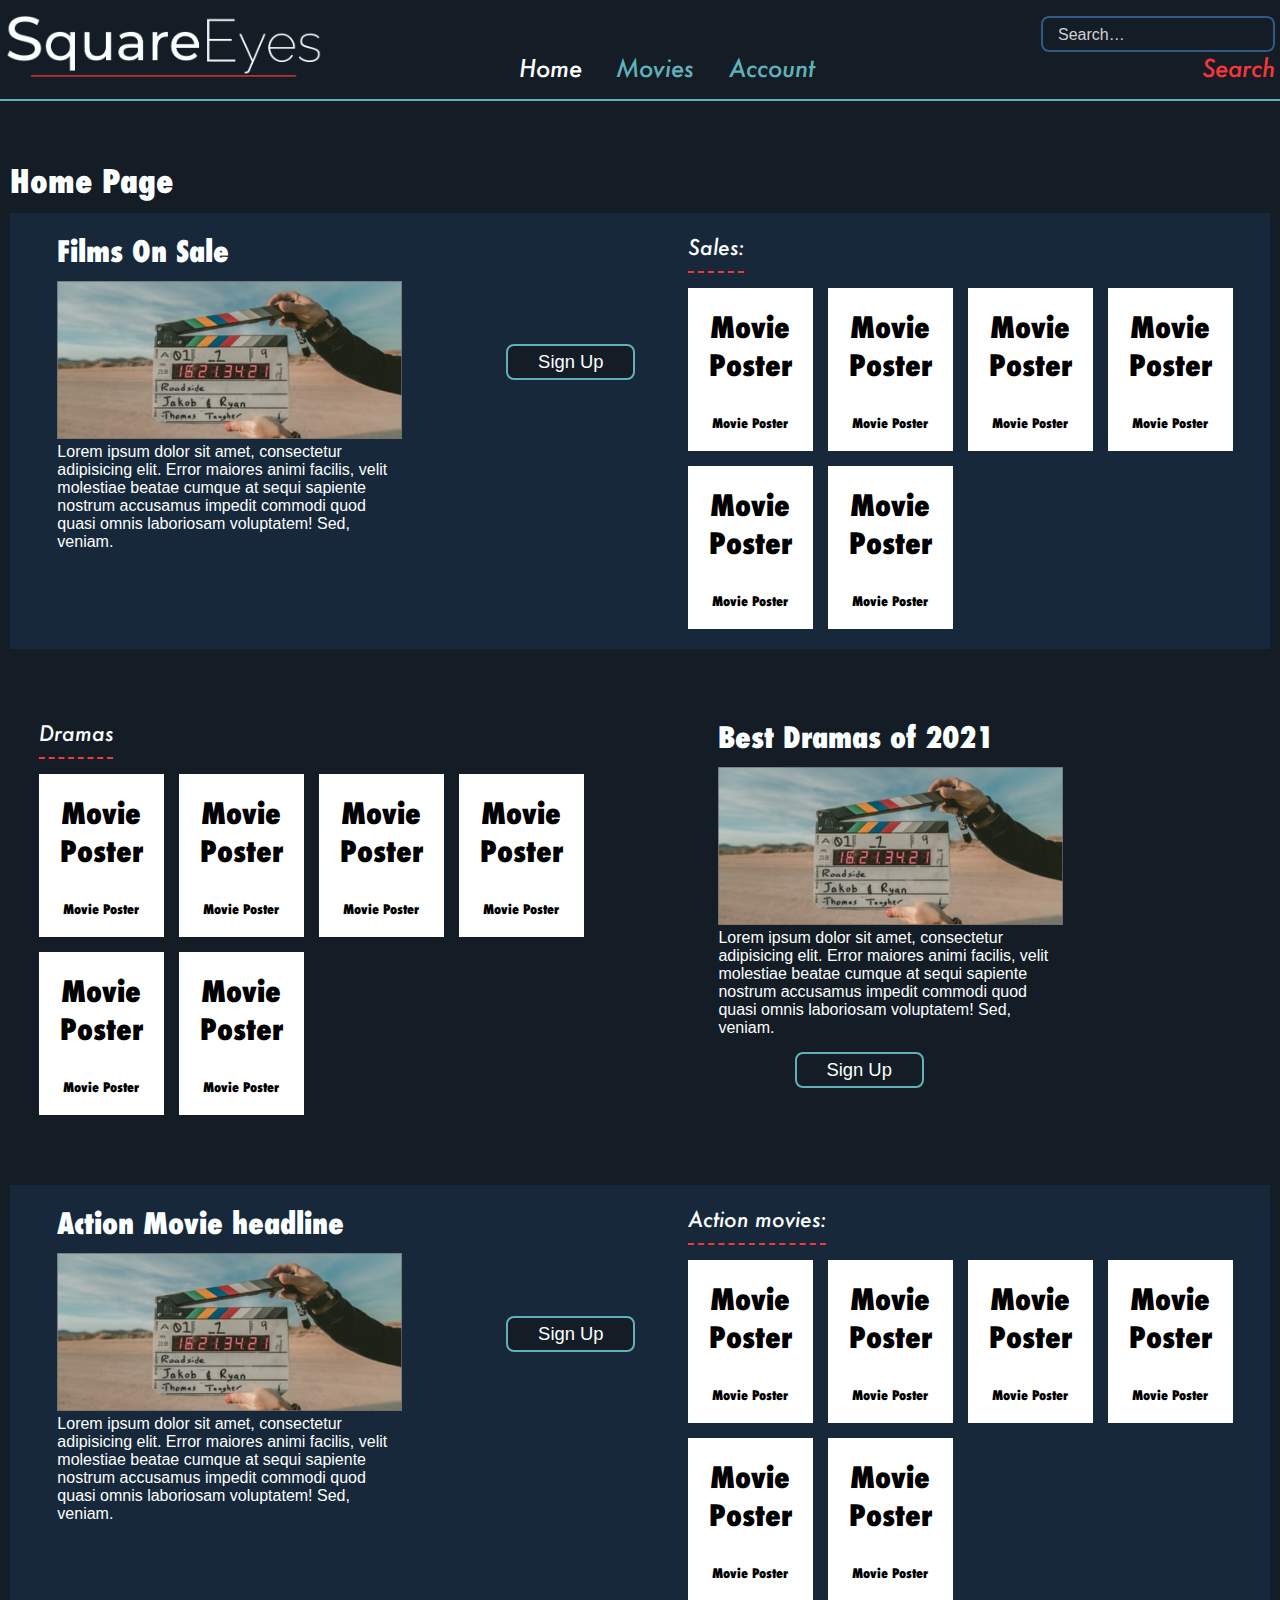
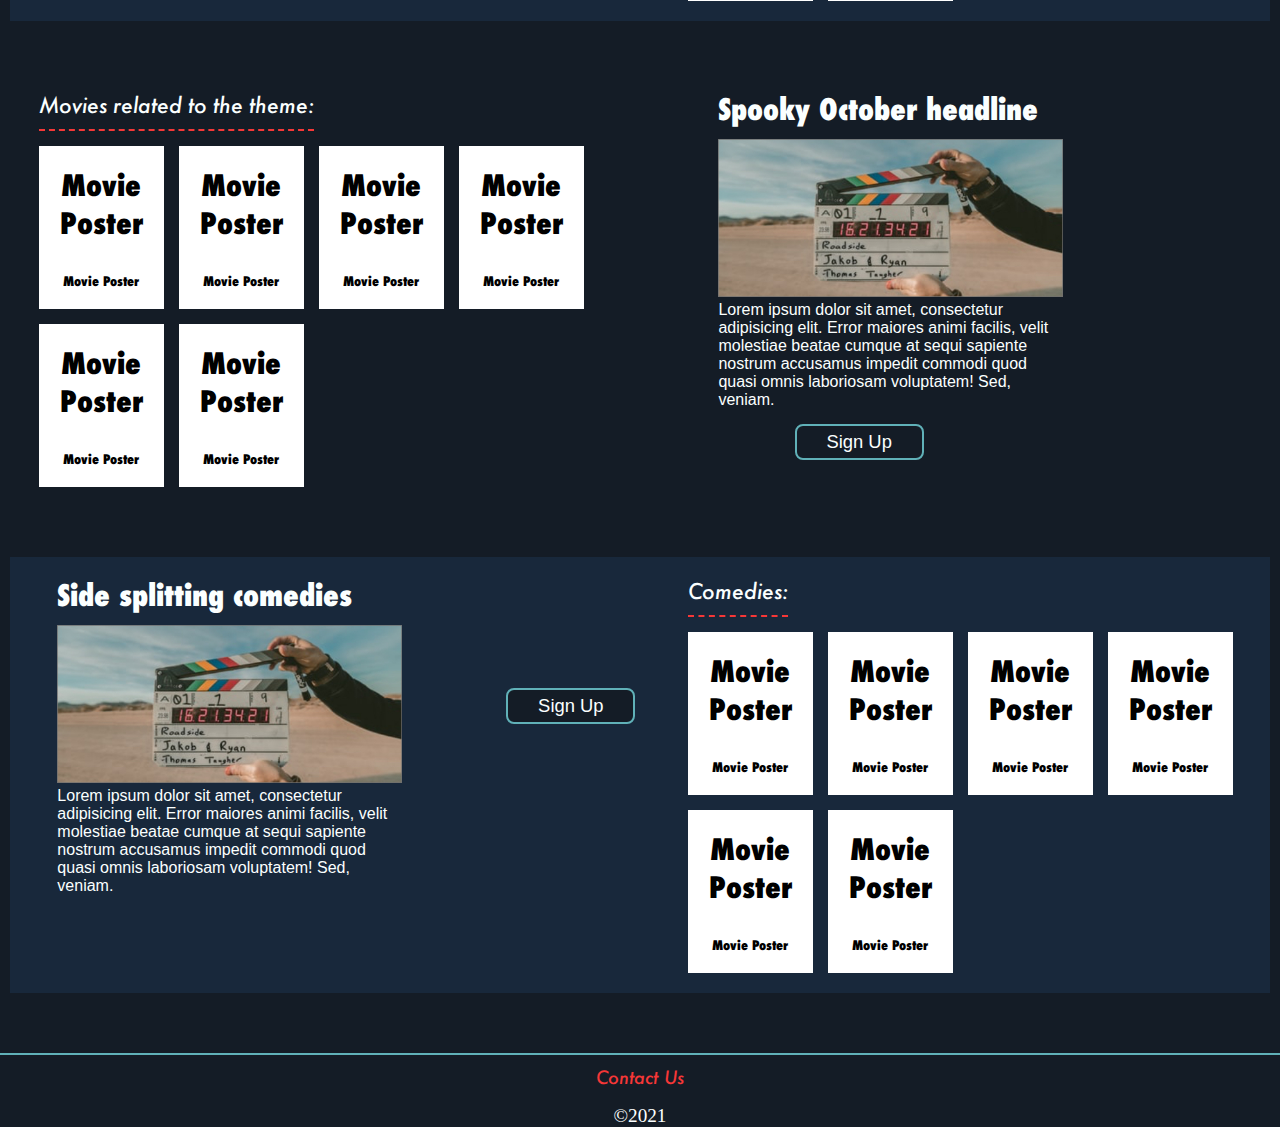
==== commit eab0e22e: "fixed html parsing for movie title on film page. reordered film description and purchase/price eleme" ====
--- a/index.html
+++ b/index.html
@@ -173,9 +173,10 @@
             </section>
 </div>
 
-   </main>
-   <footer>
+    </main>
+    <footer>
+        <p><a href="./contact.html">Contact Us</a></p>
        <span>&copy2021</span>
-   </footer>
+    </footer>
 </body>
 </html>--- a/styles/new-styles.css
+++ b/styles/new-styles.css
@@ -1,4 +1,16 @@
 @import url("./styles.css");
+
+/* Chrome, Safari, Edge, Opera */
+input::-webkit-outer-spin-button,
+input::-webkit-inner-spin-button {
+  -webkit-appearance: none;
+  margin: 0;
+}
+
+/* Firefox */
+input[type=number] {
+  -moz-appearance: textfield;
+}
 
 .search-div {
     display:flex;
@@ -37,7 +49,6 @@
 
 .collection-item {
     max-width: 80%;
-    height: 505px;
     display: flex;
     flex-direction: column;
     grid-gap: 10px;
@@ -125,3 +136,7 @@
     max-width: 90%;
 }
 
+#purchased-movies-container {
+    background: var(--color-secondary-background);
+}
+
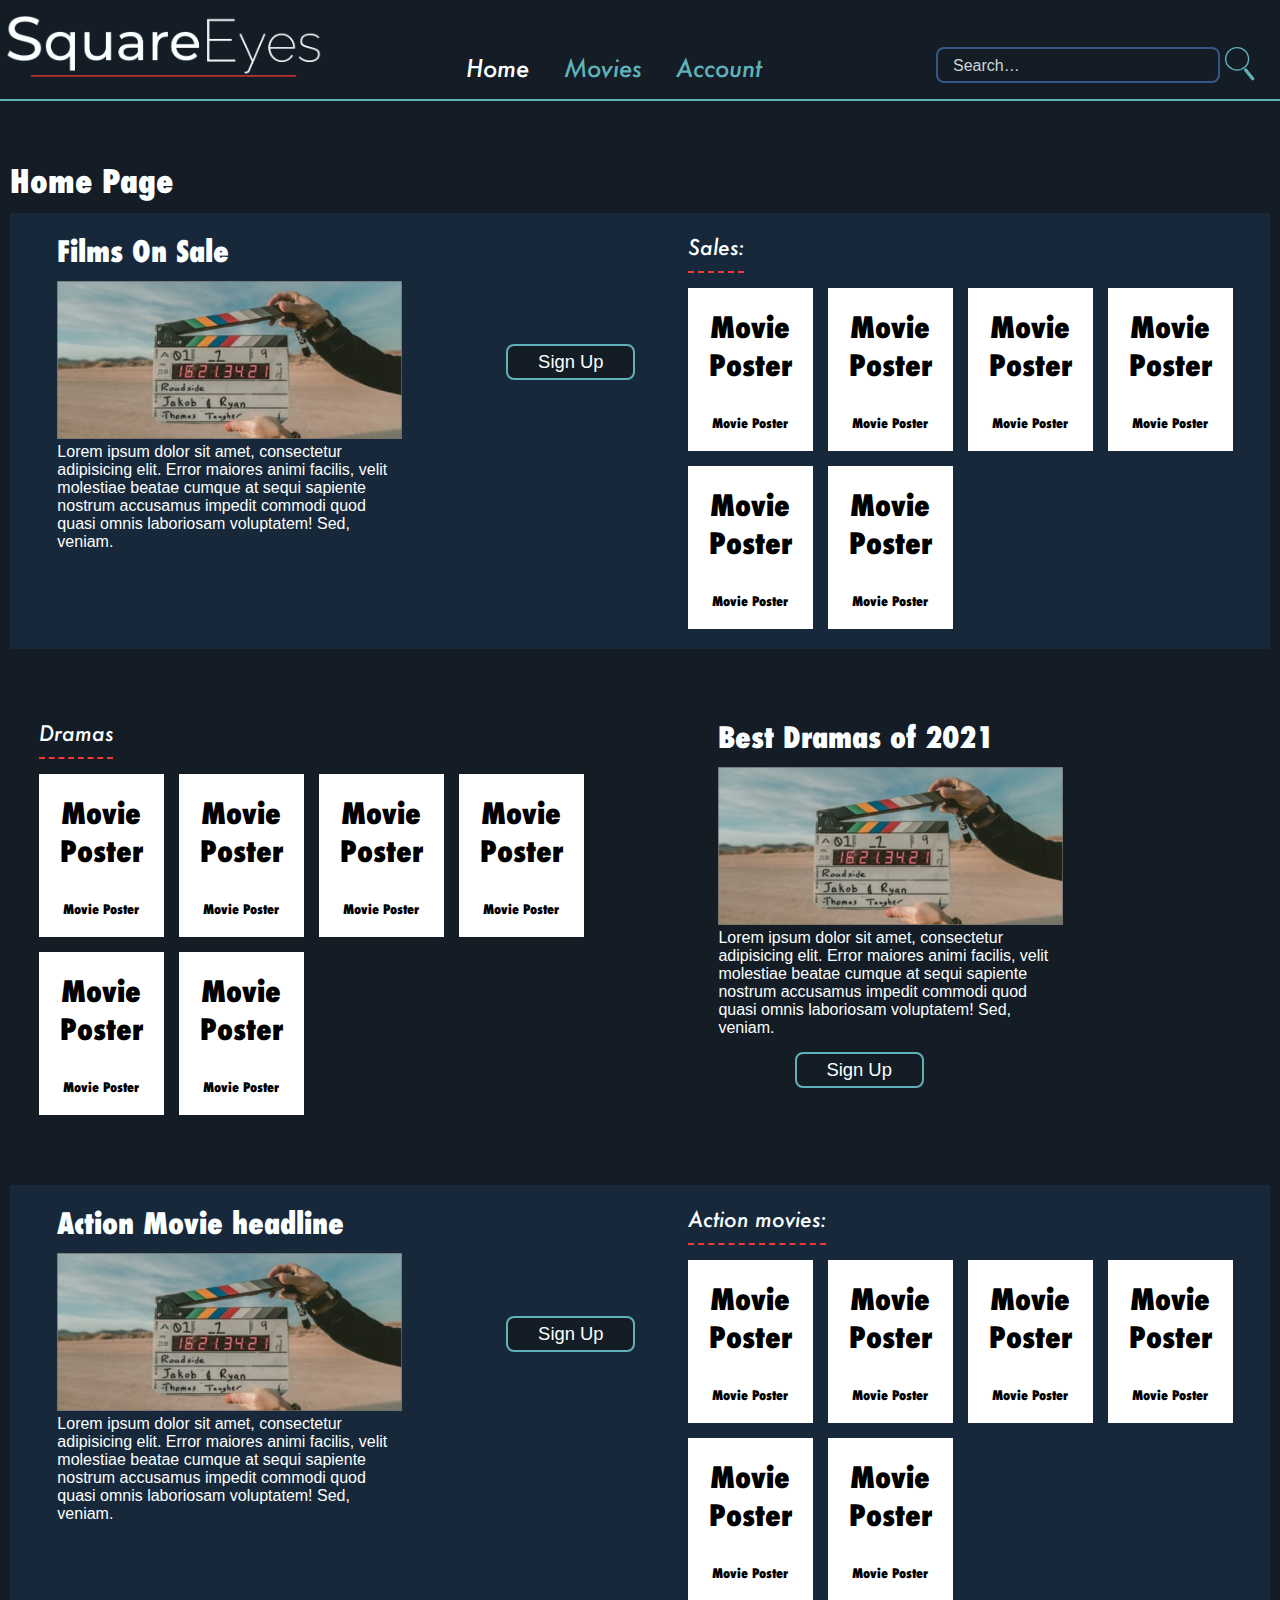
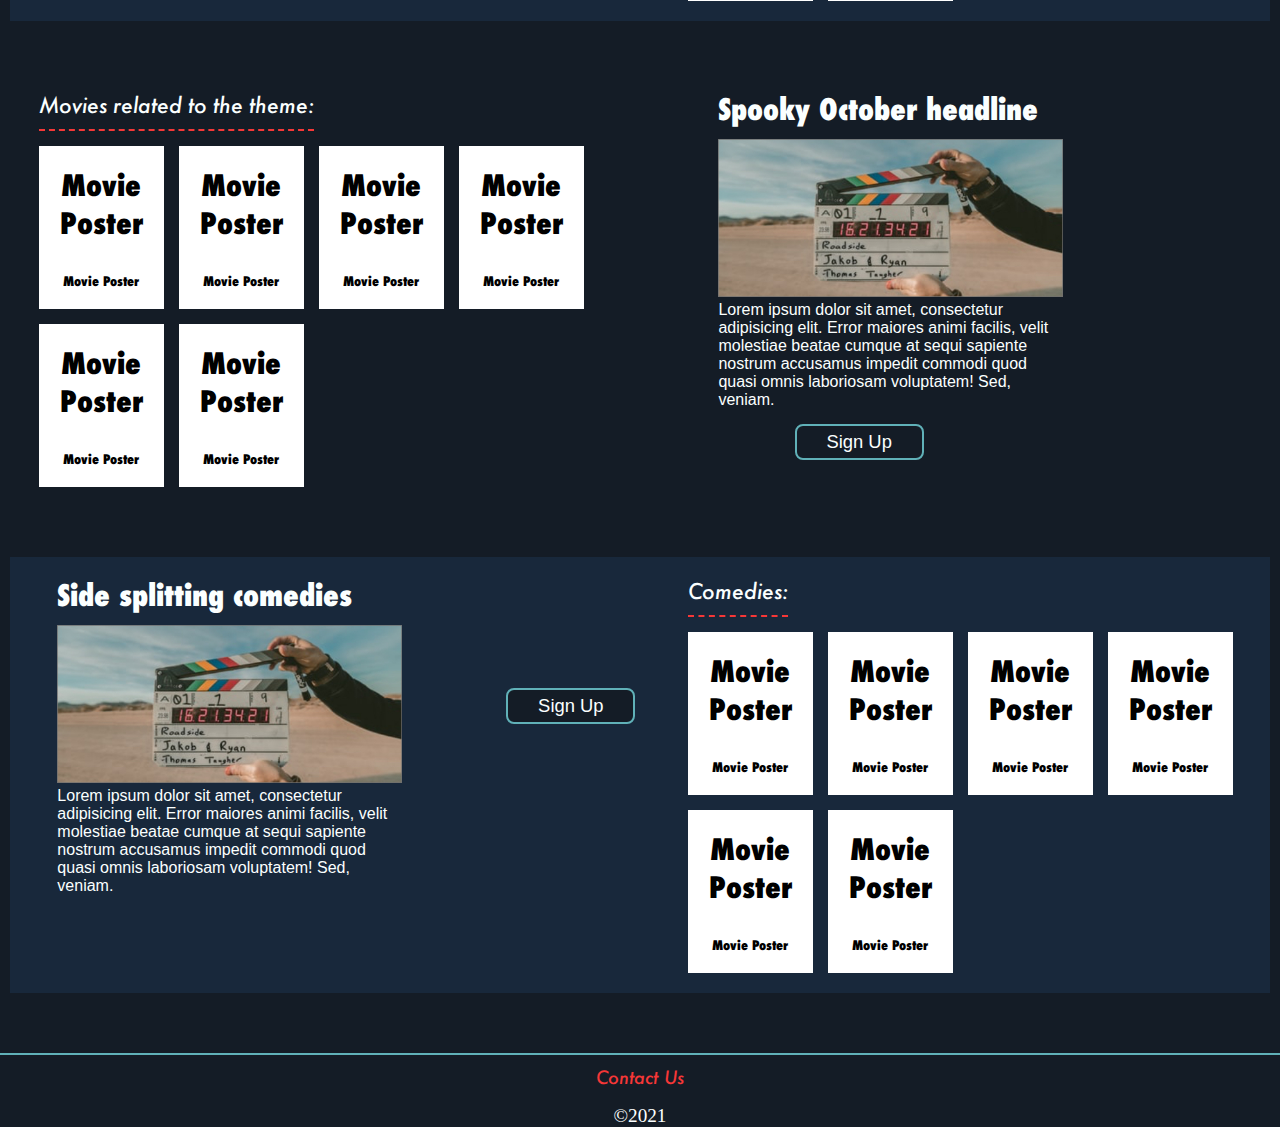
==== commit 56fec969: "improved image search button and css. looks a bit odd on medium sized screens, but good enough on mo" ====
--- a/index.html
+++ b/index.html
@@ -37,8 +37,7 @@
                 <li><a href="./account.html">Account</a></li>
             </ul>
             <div class="search-div">
-                <input type="text" name="search" class="cta search input" id="search-field" placeholder="Search…" />
-                <a href="./collection.html" id="search-button">Search</a>
+                <input type="text" name="search" class="cta search input" id="search-field" placeholder="Search…" /><button id="search-button" name="click-to-search"><img src="./images/icon_search.svg" alt="click to search"></button>
             </div>
         </nav>
    </header>
--- a/styles/new-styles.css
+++ b/styles/new-styles.css
@@ -14,8 +14,20 @@
 
 .search-div {
     display:flex;
-    flex-flow: column;
     align-items: flex-end;
+    flex-direction: column;
+    justify-content: center;
+}
+@media (min-width: 1024px) {
+    .search-div {
+        flex-direction: row;
+        align-items: center;
+        margin-right: 20px;
+        gap: 5px;
+    }
+    .search-div #search-button {
+        width: 30px;
+    }
 }
 
 .collection-page-links {
@@ -140,3 +152,18 @@
     background: var(--color-secondary-background);
 }
 
+.comments-box {
+    width: 80%;
+    display: flex;
+    flex-direction: column;
+    gap: 20px;
+}
+@media(min-width: 768px) {
+    .comments-box {
+        width: 50%;
+    }
+}
+
+.comment {
+    border-bottom: 1px solid var(--color-primary);
+}